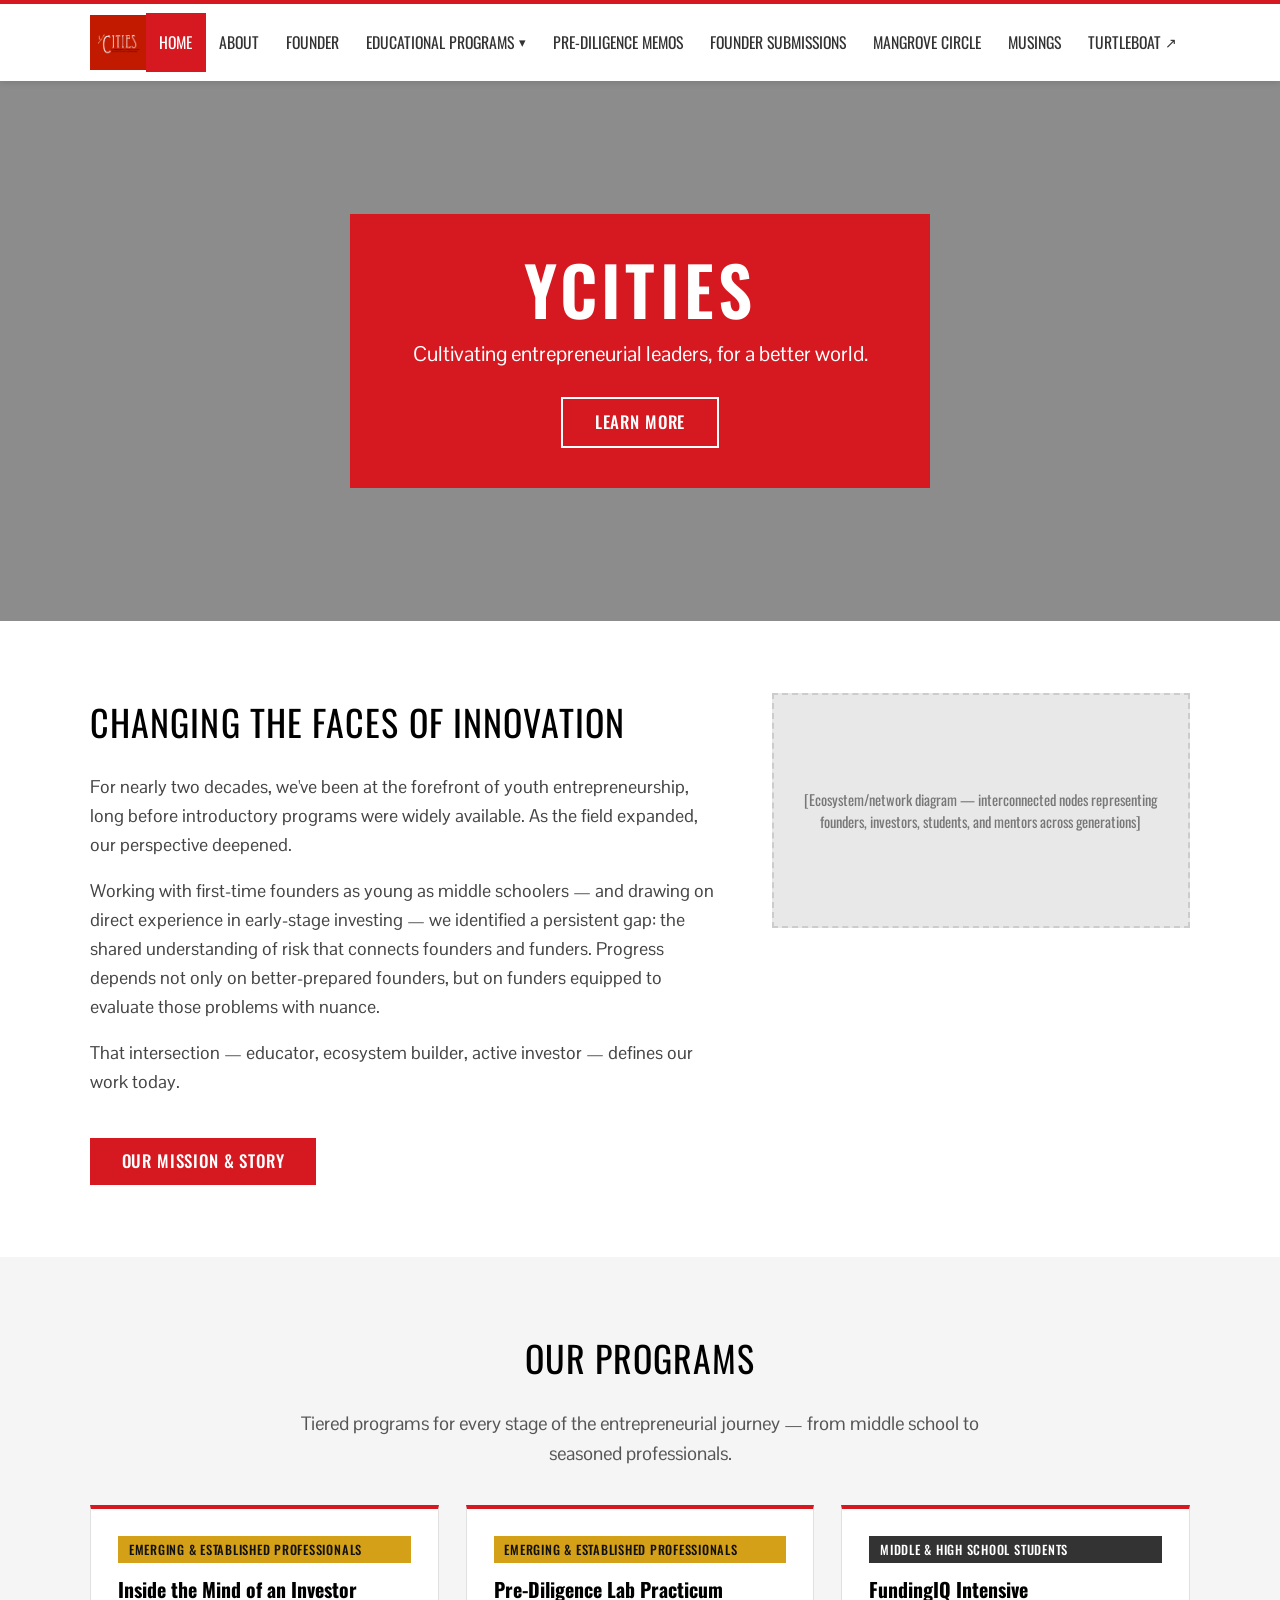
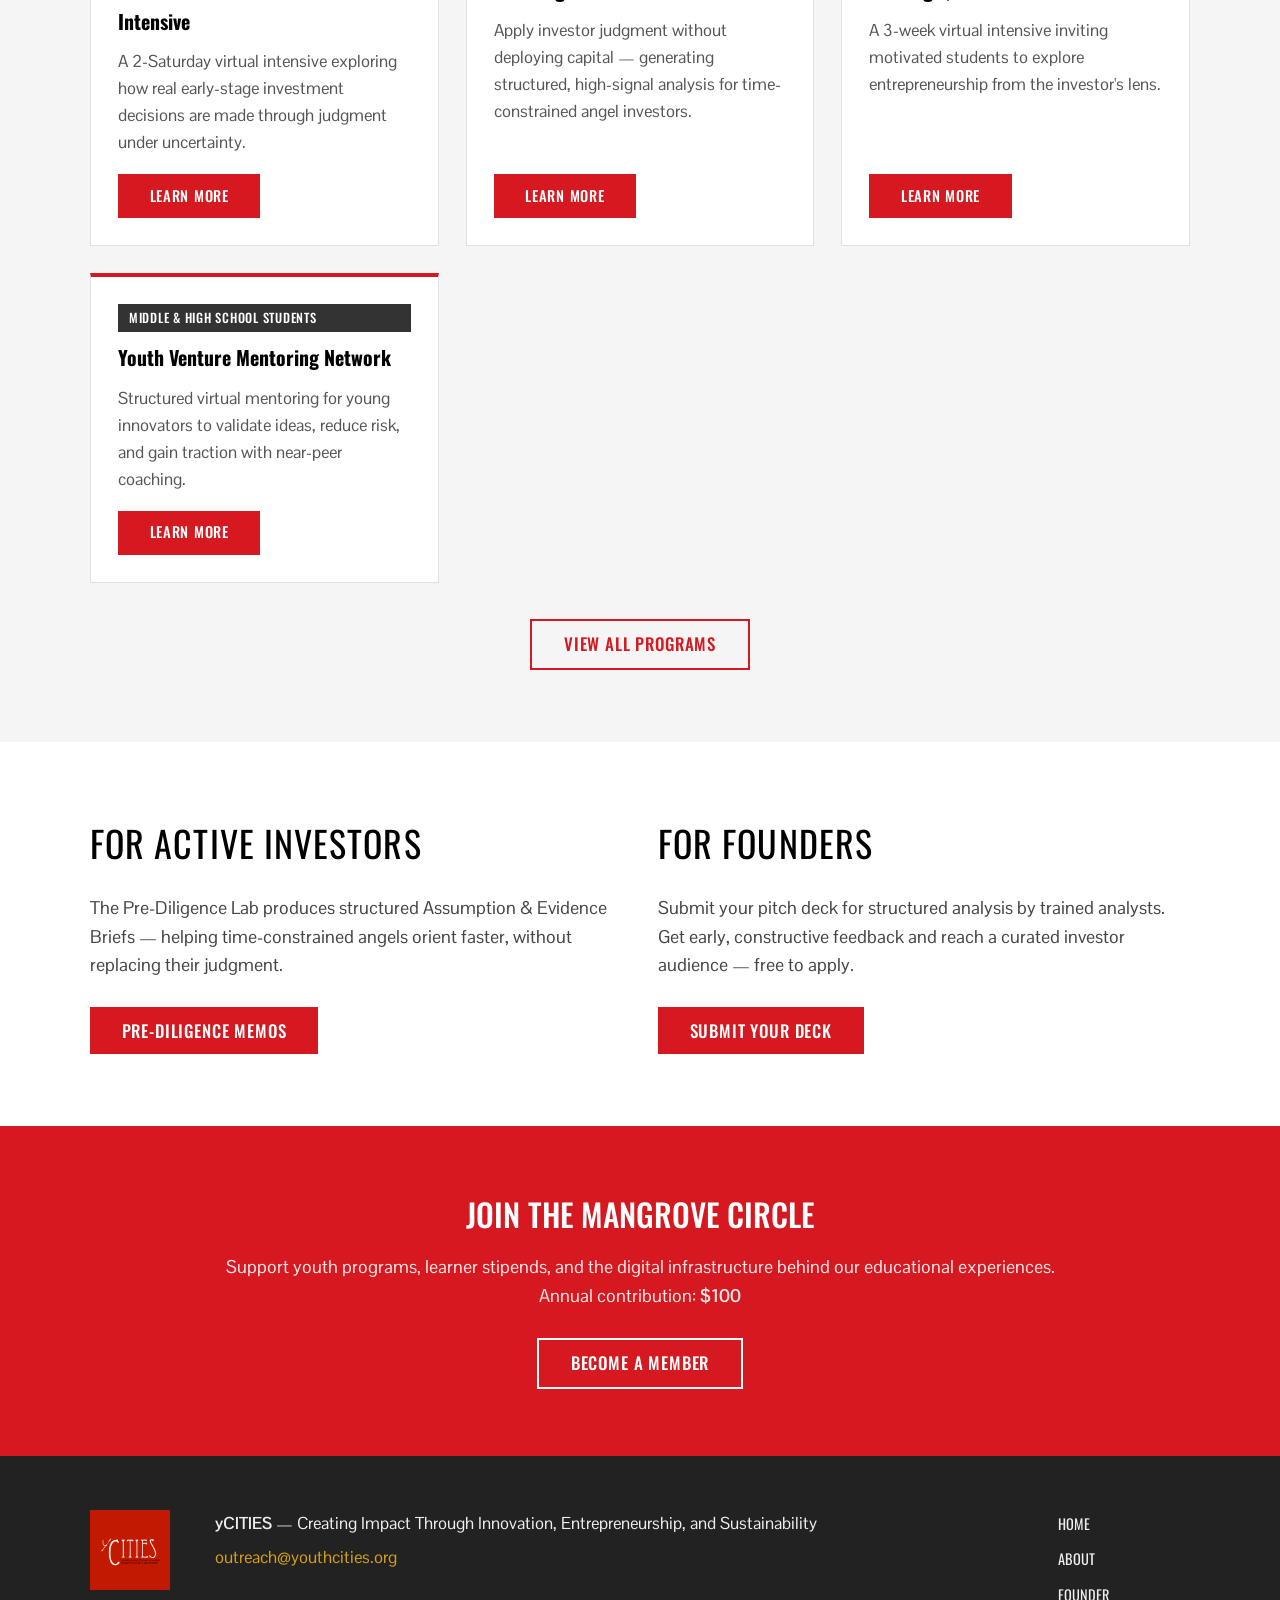
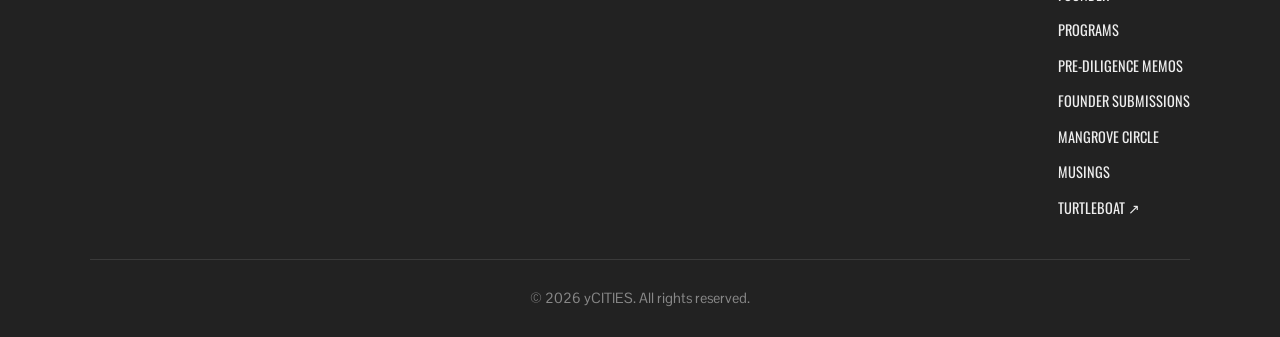
==== index.html @ 15540f51 "Initial launch build of yCITIES static website - 12 HTML pages: Home, About, Founder, Programs overv" ====
<!DOCTYPE html>
<html lang="en">
<head>
  <meta charset="UTF-8">
  <meta name="viewport" content="width=device-width, initial-scale=1.0">
  <title>yCITIES — Creating Impact Through Innovation, Entrepreneurship &amp; Sustainability</title>
  <meta name="description" content="yCITIES cultivates entrepreneurial leaders through programs that bridge founders, investors, and learners of all ages toward a better world.">
  <meta property="og:title" content="yCITIES — Cultivating Entrepreneurial Leaders">
  <meta property="og:description" content="Creating impact through innovation, entrepreneurship, and sustainability.">
  <meta property="og:type" content="website">
  <link rel="canonical" href="https://youthcities.org/">
  <link rel="stylesheet" href="css/style.css">
</head>
<body>

  <a href="#main-content" class="skip-link">Skip to main content</a>

  <!-- ===== HEADER ===== -->
  <header class="site-header">
    <div class="container header-inner">
      <a href="index.html" class="logo-link" aria-label="yCITIES — Return to homepage">
        <img src="images/yCITIES-logo.png" alt="yCITIES logo" class="logo">
      </a>
      <button class="nav-toggle" aria-expanded="false" aria-controls="main-nav" aria-label="Toggle navigation menu">
        <span class="hamburger" aria-hidden="true"></span>
      </button>
      <nav id="main-nav" class="main-nav" aria-label="Main navigation">
        <ul class="nav-list">
          <li class="active"><a href="index.html" aria-current="page">Home</a></li>
          <li><a href="about.html">About</a></li>
          <li><a href="founder.html">Founder</a></li>
          <li class="has-dropdown">
            <a href="programs.html" aria-haspopup="true" aria-expanded="false">Educational Programs <span class="arrow" aria-hidden="true">▾</span></a>
            <ul class="dropdown" role="menu" aria-label="Educational Programs submenu">
              <li class="dropdown-group-label" aria-hidden="true">Emerging &amp; Established Professionals</li>
              <li role="none"><a href="imii.html" role="menuitem">Inside the Mind of an Investor Intensive</a></li>
              <li role="none"><a href="pre-diligence-lab.html" role="menuitem">Pre-Diligence Lab Practicum</a></li>
              <li class="dropdown-group-label" aria-hidden="true">Middle and High School Kids</li>
              <li role="none"><a href="fundingiq.html" role="menuitem">FundingIQ Intensive</a></li>
              <li role="none"><a href="youth-venture-mentoring.html" role="menuitem">Youth Venture Mentoring Network</a></li>
            </ul>
          </li>
          <li><a href="pre-diligence-memos.html">Pre-Diligence Memos</a></li>
          <li><a href="founder-submissions.html">Founder Submissions</a></li>
          <li><a href="mangrove-circle.html">Mangrove Circle</a></li>
          <li><a href="musings.html">Musings</a></li>
          <li><a href="https://ycities-turtleboat.vercel.app" target="_blank" rel="noopener noreferrer">Turtleboat <span class="ext-icon" aria-label="(opens in new tab)">↗</span></a></li>
        </ul>
      </nav>
    </div>
  </header>

  <!-- ===== MAIN ===== -->
  <main id="main-content">

    <!-- Hero -->
    <section class="hero" aria-label="Homepage hero — yCITIES">
      <div class="hero-card">
        <h1>yCITIES</h1>
        <p class="hero-tagline">Cultivating entrepreneurial leaders, for a better world.</p>
        <a href="#intro" class="btn btn-outline-white">Learn More</a>
      </div>
    </section>

    <!-- Intro: Changing the Faces of Innovation -->
    <section id="intro" class="section-white">
      <div class="container two-col-60-40">
        <div>
          <h2 class="section-heading">Changing the Faces of Innovation</h2>
          <p>For nearly two decades, we've been at the forefront of youth entrepreneurship, long before introductory programs were widely available. As the field expanded, our perspective deepened.</p>
          <p>Working with first-time founders as young as middle schoolers — and drawing on direct experience in early-stage investing — we identified a persistent gap: the shared understanding of risk that connects founders and funders. Progress depends not only on better-prepared founders, but on funders equipped to evaluate those problems with nuance.</p>
          <p>That intersection — educator, ecosystem builder, active investor — defines our work today.</p>
          <a href="about.html" class="btn btn-primary" style="margin-top:1.25rem;">Our Mission &amp; Story</a>
        </div>
        <div aria-hidden="true">
          <div class="img-placeholder">
            [Ecosystem/network diagram — interconnected nodes representing founders, investors, students, and mentors across generations]
          </div>
        </div>
      </div>
    </section>

    <!-- Programs Overview -->
    <section class="section-gray">
      <div class="container">
        <h2 class="section-heading" style="text-align:center;">Our Programs</h2>
        <p style="text-align:center; font-size:1.05rem; color:#555; max-width:680px; margin:0 auto;">
          Tiered programs for every stage of the entrepreneurial journey — from middle school to seasoned professionals.
        </p>

        <div class="card-grid">

          <article class="card">
            <span class="audience-badge">Emerging &amp; Established Professionals</span>
            <h3>Inside the Mind of an Investor Intensive</h3>
            <p>A 2-Saturday virtual intensive exploring how real early-stage investment decisions are made through judgment under uncertainty.</p>
            <a href="imii.html" class="btn btn-primary">Learn More</a>
          </article>

          <article class="card">
            <span class="audience-badge">Emerging &amp; Established Professionals</span>
            <h3>Pre-Diligence Lab Practicum</h3>
            <p>Apply investor judgment without deploying capital — generating structured, high-signal analysis for time-constrained angel investors.</p>
            <a href="pre-diligence-lab.html" class="btn btn-primary">Learn More</a>
          </article>

          <article class="card">
            <span class="audience-badge youth">Middle &amp; High School Students</span>
            <h3>FundingIQ Intensive</h3>
            <p>A 3-week virtual intensive inviting motivated students to explore entrepreneurship from the investor's lens.</p>
            <a href="fundingiq.html" class="btn btn-primary">Learn More</a>
          </article>

          <article class="card">
            <span class="audience-badge youth">Middle &amp; High School Students</span>
            <h3>Youth Venture Mentoring Network</h3>
            <p>Structured virtual mentoring for young innovators to validate ideas, reduce risk, and gain traction with near-peer coaching.</p>
            <a href="youth-venture-mentoring.html" class="btn btn-primary">Learn More</a>
          </article>

        </div>

        <div style="text-align:center; margin-top:2rem;">
          <a href="programs.html" class="btn btn-outline">View All Programs</a>
        </div>
      </div>
    </section>

    <!-- Investors CTA -->
    <section class="section-white">
      <div class="container two-col" style="gap:2rem; align-items:center;">
        <div>
          <h2 class="section-heading">For Active Investors</h2>
          <p>The Pre-Diligence Lab produces structured Assumption &amp; Evidence Briefs — helping time-constrained angels orient faster, without replacing their judgment.</p>
          <a href="pre-diligence-memos.html" class="btn btn-primary" style="margin-top:0.5rem;">Pre-Diligence Memos</a>
        </div>
        <div>
          <h2 class="section-heading">For Founders</h2>
          <p>Submit your pitch deck for structured analysis by trained analysts. Get early, constructive feedback and reach a curated investor audience — free to apply.</p>
          <a href="founder-submissions.html" class="btn btn-primary" style="margin-top:0.5rem;">Submit Your Deck</a>
        </div>
      </div>
    </section>

    <!-- Mangrove Circle Callout -->
    <div class="cta-band">
      <div class="container">
        <h2>Join the Mangrove Circle</h2>
        <p>Support youth programs, learner stipends, and the digital infrastructure behind our educational experiences.<br>Annual contribution: <strong>$100</strong></p>
        <a href="mangrove-circle.html" class="btn btn-outline-white">Become a Member</a>
      </div>
    </div>

  </main>

  <!-- ===== FOOTER ===== -->
  <footer class="site-footer">
    <div class="container">
      <div class="footer-inner">
        <div class="footer-logo">
          <a href="index.html" aria-label="yCITIES homepage">
            <img src="images/yCITIES-logo.png" alt="yCITIES" width="80">
          </a>
        </div>
        <div class="footer-content">
          <p><strong>yCITIES</strong> — Creating Impact Through Innovation, Entrepreneurship, and Sustainability</p>
          <p><a href="mailto:outreach@youthcities.org" class="footer-email">outreach@youthcities.org</a></p>
        </div>
        <nav class="footer-nav" aria-label="Footer navigation">
          <ul>
            <li><a href="index.html">Home</a></li>
            <li><a href="about.html">About</a></li>
            <li><a href="founder.html">Founder</a></li>
            <li><a href="programs.html">Programs</a></li>
            <li><a href="pre-diligence-memos.html">Pre-Diligence Memos</a></li>
            <li><a href="founder-submissions.html">Founder Submissions</a></li>
            <li><a href="mangrove-circle.html">Mangrove Circle</a></li>
            <li><a href="musings.html">Musings</a></li>
            <li><a href="https://ycities-turtleboat.vercel.app" target="_blank" rel="noopener noreferrer">Turtleboat ↗</a></li>
          </ul>
        </nav>
      </div>
      <p class="footer-copy">&copy; 2026 yCITIES. All rights reserved.</p>
    </div>
  </footer>

  <script src="js/main.js"></script>
</body>
</html>
---- css/style.css ----
/* ============================================================
   yCITIES — Global Stylesheet
   Fonts: Oswald (headings/nav) + Pontano Sans (body)
   Primary red: #d61920 | Golden accent: #D4A017
   Body text: #444444 | Headings: #000000
   ============================================================ */

@import url('https://fonts.googleapis.com/css2?family=Oswald:wght@400;500;600&family=Pontano+Sans&display=swap');

/* ---- Reset & Base ----------------------------------------- */
*, *::before, *::after { box-sizing: border-box; margin: 0; padding: 0; }

html { scroll-behavior: smooth; font-size: 18px; }

body {
  font-family: 'Pontano Sans', Arial, sans-serif;
  font-size: 1rem;
  line-height: 1.6;
  color: #444444;
  background: #ffffff;
}

img { max-width: 100%; height: auto; display: block; }

ul { list-style: none; }

a { color: #d61920; text-decoration: underline; }
a:hover, a:focus { color: #aa1218; }

/* ---- Accessibility ---------------------------------------- */
.skip-link {
  position: absolute;
  top: -100%;
  left: 0;
  background: #d61920;
  color: #fff;
  padding: 0.5rem 1rem;
  font-family: 'Oswald', sans-serif;
  font-size: 0.875rem;
  text-transform: uppercase;
  text-decoration: none;
  z-index: 9999;
}
.skip-link:focus { top: 0; }

a:focus-visible,
button:focus-visible {
  outline: 3px solid #D4A017;
  outline-offset: 2px;
}

/* ---- Layout ----------------------------------------------- */
.container { width: 90%; max-width: 1100px; margin: 0 auto; }

/* ---- Header ----------------------------------------------- */
.site-header {
  position: sticky;
  top: 0;
  z-index: 1000;
  background: #fff;
  border-top: 4px solid #d61920;
  box-shadow: 0 2px 6px rgba(0,0,0,0.1);
}

.header-inner {
  display: flex;
  align-items: center;
  justify-content: space-between;
  padding: 0.5rem 0;
}

.logo-link { display: flex; align-items: center; text-decoration: none; }
.logo { width: 100px; height: auto; }

/* ---- Hamburger -------------------------------------------- */
.nav-toggle {
  display: none;
  background: none;
  border: none;
  cursor: pointer;
  padding: 0.5rem;
  color: #333;
}

.hamburger,
.hamburger::before,
.hamburger::after {
  display: block;
  width: 24px;
  height: 2px;
  background: #333333;
  transition: transform 0.3s, background 0.3s;
}
.hamburger { position: relative; }
.hamburger::before,
.hamburger::after { content: ''; position: absolute; left: 0; }
.hamburger::before { top: -7px; }
.hamburger::after  { top:  7px; }

.nav-toggle[aria-expanded="true"] .hamburger { background: transparent; }
.nav-toggle[aria-expanded="true"] .hamburger::before { transform: rotate(45deg)  translate(5px,  5px); }
.nav-toggle[aria-expanded="true"] .hamburger::after  { transform: rotate(-45deg) translate(5px, -5px); }

/* ---- Main Nav --------------------------------------------- */
.main-nav .nav-list {
  display: flex;
  align-items: center;
}

.main-nav .nav-list > li > a {
  display: flex;
  align-items: center;
  padding: 0.5rem 0.75rem;
  font-family: 'Oswald', sans-serif;
  font-size: 0.875rem;
  font-weight: 400;
  text-transform: uppercase;
  text-decoration: none;
  color: #333333;
  line-height: 2.6;
  white-space: nowrap;
  transition: background 0.2s, color 0.2s;
}

.main-nav .nav-list > li > a:hover,
.main-nav .nav-list > li > a:focus,
.main-nav .nav-list > li.active > a {
  background: #d61920;
  color: #fff;
  text-decoration: none;
}

.arrow {
  margin-left: 0.25rem;
  font-size: 0.7rem;
  transition: transform 0.2s;
}
.has-dropdown:hover .arrow { transform: rotate(180deg); }

.ext-icon { font-size: 0.75rem; margin-left: 0.2rem; }

/* ---- Dropdown --------------------------------------------- */
.has-dropdown { position: relative; }

.dropdown {
  display: none;
  position: absolute;
  top: 100%;
  left: 0;
  background: #fff;
  border-top: 3px solid #d61920;
  box-shadow: 0 4px 12px rgba(0,0,0,0.15);
  min-width: 280px;
  z-index: 500;
  padding: 0.5rem 0;
}

.has-dropdown:hover .dropdown,
.has-dropdown:focus-within .dropdown { display: block; }

.dropdown-group-label {
  display: block;
  padding: 0.6rem 1rem 0.2rem;
  font-family: 'Oswald', sans-serif;
  font-size: 0.7rem;
  font-weight: 500;
  text-transform: uppercase;
  color: #D4A017;
  letter-spacing: 0.07em;
}
.dropdown-group-label:not(:first-child) {
  border-top: 1px solid #eee;
  margin-top: 0.25rem;
  padding-top: 0.75rem;
}

.dropdown li a {
  display: block;
  padding: 0.4rem 1rem 0.4rem 1.5rem;
  font-family: 'Oswald', sans-serif;
  font-size: 0.8125rem;
  text-transform: none;
  text-decoration: none;
  color: #333333;
  transition: background 0.2s, color 0.2s;
}
.dropdown li a:hover,
.dropdown li a:focus {
  background: #d61920;
  color: #fff;
  text-decoration: none;
}

/* ---- Hero (Home) ------------------------------------------ */
.hero {
  position: relative;
  min-height: 540px;
  background-image: url('../images/herobanner.png');
  background-size: cover;
  background-position: center;
  display: flex;
  align-items: center;
  justify-content: center;
}
.hero::before {
  content: '';
  position: absolute;
  inset: 0;
  background: rgba(0,0,0,0.45);
}

.hero-card {
  position: relative;
  z-index: 1;
  background: #d61920;
  color: #fff;
  text-align: center;
  padding: 2.25rem 3rem;
  max-width: 580px;
  width: 90%;
}
.hero-card h1 {
  font-family: 'Oswald', sans-serif;
  font-size: 3.75rem;
  font-weight: 600;
  letter-spacing: 0.06em;
  color: #fff;
  text-transform: uppercase;
  line-height: 1.05;
  margin-bottom: 0.75rem;
}
.hero-tagline {
  font-size: 1.15rem;
  line-height: 1.5;
  margin-bottom: 1.5rem;
  color: #fff;
}

/* ---- Buttons ---------------------------------------------- */
.btn {
  display: inline-block;
  padding: 0.65rem 1.75rem;
  font-family: 'Oswald', sans-serif;
  font-size: 0.9375rem;
  font-weight: 500;
  text-transform: uppercase;
  text-decoration: none;
  letter-spacing: 0.05em;
  border: none;
  cursor: pointer;
  transition: background 0.2s, color 0.2s;
  line-height: 1.4;
}

.btn-primary { background: #d61920; color: #fff; }
.btn-primary:hover, .btn-primary:focus { background: #aa1218; color: #fff; text-decoration: none; }

.btn-outline { background: transparent; color: #d61920; border: 2px solid #d61920; }
.btn-outline:hover, .btn-outline:focus { background: #d61920; color: #fff; text-decoration: none; }

.btn-outline-white { background: transparent; color: #fff; border: 2px solid #fff; }
.btn-outline-white:hover, .btn-outline-white:focus { background: #fff; color: #d61920; text-decoration: none; }

.btn-paypal {
  background: #0070ba;
  color: #fff;
  display: inline-flex;
  align-items: center;
  gap: 0.5rem;
}
.btn-paypal:hover, .btn-paypal:focus { background: #005ea6; color: #fff; text-decoration: none; }

/* ---- Sections --------------------------------------------- */
section { padding: 4rem 0; }
.section-white { background: #ffffff; }
.section-gray  { background: #F5F5F5; }
.section-dark  { background: #222222; color: #EEEEEE; }

.section-heading {
  font-family: 'Oswald', sans-serif;
  font-size: 2rem;
  font-weight: 400;
  color: #000000;
  text-transform: uppercase;
  margin-bottom: 1.25rem;
  letter-spacing: 0.03em;
}
.section-dark .section-heading { color: #fff; }

.section-subheading {
  font-family: 'Oswald', sans-serif;
  font-size: 1.35rem;
  font-weight: 400;
  color: #000000;
  margin-bottom: 0.75rem;
  margin-top: 2rem;
}
.section-subheading:first-child { margin-top: 0; }

p { margin-bottom: 1rem; }
p:last-child { margin-bottom: 0; }

/* ---- Page Hero (interior pages) --------------------------- */
.page-hero {
  background: #d61920;
  color: #fff;
  padding: 3rem 0;
}
.page-hero h1 {
  font-family: 'Oswald', sans-serif;
  font-size: 2.5rem;
  font-weight: 500;
  text-transform: uppercase;
  color: #fff;
  line-height: 1.2;
}
.page-hero .subtitle {
  font-size: 1.05rem;
  margin-top: 0.5rem;
  color: rgba(255,255,255,0.9);
  max-width: 680px;
}

/* ---- Cards ------------------------------------------------ */
.card-grid {
  display: grid;
  grid-template-columns: repeat(auto-fit, minmax(260px, 1fr));
  gap: 1.5rem;
  margin-top: 2rem;
}

.card {
  background: #fff;
  border: 1px solid #e0e0e0;
  border-top: 4px solid #d61920;
  padding: 1.5rem;
  display: flex;
  flex-direction: column;
}
.card h3 {
  font-family: 'Oswald', sans-serif;
  font-size: 1.1rem;
  color: #000;
  margin-bottom: 0.6rem;
}
.card p { flex: 1; font-size: 0.9375rem; color: #555; margin-bottom: 1rem; }
.card .btn { align-self: flex-start; font-size: 0.8125rem; }

.audience-badge {
  display: inline-block;
  background: #D4A017;
  color: #111111;
  font-family: 'Oswald', sans-serif;
  font-size: 0.7rem;
  font-weight: 500;
  text-transform: uppercase;
  letter-spacing: 0.06em;
  padding: 0.2rem 0.6rem;
  margin-bottom: 0.6rem;
}
.audience-badge.youth { background: #333333; color: #fff; }

/* ---- Two-column layouts ----------------------------------- */
.two-col {
  display: grid;
  grid-template-columns: 1fr 1fr;
  gap: 3rem;
  align-items: start;
}
.two-col-60-40 {
  display: grid;
  grid-template-columns: 3fr 2fr;
  gap: 3rem;
  align-items: start;
}
.founder-layout {
  display: grid;
  grid-template-columns: 260px 1fr;
  gap: 2.5rem;
  align-items: start;
}

.founder-photo-placeholder {
  width: 100%;
  aspect-ratio: 3/4;
  background: #f0f0f0;
  border: 4px solid #d61920;
  display: flex;
  align-items: center;
  justify-content: center;
  flex-direction: column;
  color: #888;
  font-family: 'Oswald', sans-serif;
  font-size: 0.8125rem;
  text-align: center;
  padding: 1rem;
}

/* ---- Lists ------------------------------------------------ */
.content-list {
  list-style: disc;
  padding-left: 1.5rem;
  margin-bottom: 1rem;
}
.content-list li { margin-bottom: 0.5rem; }

.check-list { list-style: none; padding: 0; }
.check-list li {
  padding-left: 1.75rem;
  position: relative;
  margin-bottom: 0.5rem;
}
.check-list li::before {
  content: '✓';
  position: absolute;
  left: 0;
  color: #d61920;
  font-weight: bold;
}

/* ---- Info / Prerequisite Boxes ---------------------------- */
.info-box {
  background: #f5f5f5;
  border-left: 4px solid #d61920;
  padding: 1rem 1.25rem;
  margin: 1.5rem 0;
  font-size: 0.9375rem;
}
.info-box strong {
  font-family: 'Oswald', sans-serif;
  font-size: 0.8rem;
  text-transform: uppercase;
  letter-spacing: 0.06em;
  display: block;
  margin-bottom: 0.3rem;
  color: #d61920;
}

.note-box {
  background: #fffbf0;
  border-left: 4px solid #D4A017;
  padding: 1rem 1.25rem;
  margin: 1.5rem 0;
  font-size: 0.9375rem;
}
.note-box strong {
  font-family: 'Oswald', sans-serif;
  font-size: 0.8rem;
  text-transform: uppercase;
  letter-spacing: 0.06em;
  display: block;
  margin-bottom: 0.3rem;
  color: #b88a0e;
}

/* ---- CTA Band --------------------------------------------- */
.cta-band {
  background: #d61920;
  color: #fff;
  padding: 3.5rem 0;
  text-align: center;
}
.cta-band h2 {
  font-family: 'Oswald', sans-serif;
  font-size: 1.75rem;
  font-weight: 500;
  color: #fff;
  text-transform: uppercase;
  margin-bottom: 0.75rem;
}
.cta-band p { font-size: 1rem; color: rgba(255,255,255,0.9); margin-bottom: 1.5rem; }

.payment-buttons {
  display: flex;
  gap: 1rem;
  flex-wrap: wrap;
  justify-content: center;
  margin-top: 1rem;
}

/* ---- Image Placeholder ------------------------------------ */
.img-placeholder {
  width: 100%;
  aspect-ratio: 16/9;
  background: #e8e8e8;
  display: flex;
  align-items: center;
  justify-content: center;
  color: #777;
  font-family: 'Oswald', sans-serif;
  font-size: 0.8125rem;
  text-align: center;
  padding: 1.5rem;
  border: 2px dashed #ccc;
  line-height: 1.5;
}

/* ---- Mission Quote ---------------------------------------- */
.mission-statement {
  font-family: 'Oswald', sans-serif;
  font-size: 1.4rem;
  font-weight: 400;
  color: #d61920;
  line-height: 1.45;
  border-left: 5px solid #D4A017;
  padding: 1rem 1.5rem;
  margin-bottom: 2rem;
  background: #fafafa;
}

/* ---- Breadcrumb ------------------------------------------- */
.breadcrumb {
  padding: 0.6rem 0;
  background: #f5f5f5;
  font-size: 0.8125rem;
  color: #666;
  border-bottom: 1px solid #e8e8e8;
}
.breadcrumb a { color: #d61920; text-decoration: none; }
.breadcrumb a:hover { text-decoration: underline; }
.breadcrumb span { margin: 0 0.4rem; color: #999; }

/* ---- Program Page Layout ---------------------------------- */
.program-content { max-width: 820px; }

/* ---- Footer ----------------------------------------------- */
.site-footer {
  background: #222222;
  color: #EEEEEE;
  border-top: 4px solid #d61920;
  padding: 3rem 0 1.5rem;
}

.footer-inner {
  display: grid;
  grid-template-columns: auto 1fr auto;
  gap: 2.5rem;
  align-items: start;
  margin-bottom: 2rem;
}

.site-footer a { color: #EEEEEE; text-decoration: none; }
.site-footer a:hover, .site-footer a:focus { color: #D4A017; text-decoration: underline; }

.footer-content p { font-size: 0.9375rem; margin-bottom: 0.4rem; }
.footer-content .footer-email { color: #D4A017; }
.footer-content .footer-email:hover { color: #fff; }

.footer-nav ul { display: flex; flex-direction: column; gap: 0.375rem; }
.footer-nav a {
  font-family: 'Oswald', sans-serif;
  font-size: 0.8rem;
  text-transform: uppercase;
}

.footer-copy {
  text-align: center;
  font-size: 0.8rem;
  color: #888;
  border-top: 1px solid #3a3a3a;
  padding-top: 1.5rem;
}

/* ---- Responsive ------------------------------------------- */
@media (max-width: 1000px) {
  .nav-toggle { display: block; }

  .main-nav {
    display: none;
    position: absolute;
    top: 100%;
    left: 0;
    right: 0;
    background: #d61920;
    z-index: 999;
    max-height: 85vh;
    overflow-y: auto;
    box-shadow: 0 4px 12px rgba(0,0,0,0.25);
  }
  .main-nav.open { display: block; }

  .main-nav .nav-list {
    flex-direction: column;
    align-items: stretch;
  }
  .main-nav .nav-list > li > a {
    color: #fff;
    padding: 0.8rem 1.25rem;
    line-height: 1.4;
    border-bottom: 1px solid rgba(255,255,255,0.15);
  }
  .main-nav .nav-list > li > a:hover,
  .main-nav .nav-list > li > a:focus {
    background: rgba(0,0,0,0.2);
    color: #fff;
  }
  .main-nav .nav-list > li.active > a {
    background: rgba(0,0,0,0.3);
    color: #fff;
  }

  .has-dropdown { position: static; }

  .dropdown {
    position: static;
    display: none;
    box-shadow: none;
    border-top: none;
    background: rgba(0,0,0,0.18);
    padding: 0;
  }
  .dropdown.open { display: block; }

  .dropdown-group-label {
    color: #D4A017;
    padding: 0.6rem 1.25rem 0.2rem 2rem;
  }
  .dropdown-group-label:not(:first-child) {
    border-top: 1px solid rgba(255,255,255,0.1);
  }
  .dropdown li a {
    color: #fff;
    padding: 0.5rem 1.25rem 0.5rem 2.5rem;
  }
  .dropdown li a:hover,
  .dropdown li a:focus { background: rgba(0,0,0,0.2); color: #fff; }
}

@media (max-width: 768px) {
  html { font-size: 16px; }

  .hero { min-height: 380px; }
  .hero-card { padding: 1.75rem 1.5rem; }
  .hero-card h1 { font-size: 2.75rem; }

  .two-col,
  .two-col-60-40,
  .founder-layout { grid-template-columns: 1fr; gap: 2rem; }

  .founder-photo-placeholder { aspect-ratio: 4/3; max-height: 260px; }

  .footer-inner { grid-template-columns: 1fr; gap: 1.5rem; }

  .section-heading { font-size: 1.65rem; }
  .page-hero h1 { font-size: 1.9rem; }
  .page-hero { padding: 2.25rem 0; }

  section { padding: 3rem 0; }
}

@media (max-width: 480px) {
  .hero-card h1 { font-size: 2.25rem; }
  .card-grid { grid-template-columns: 1fr; }
}
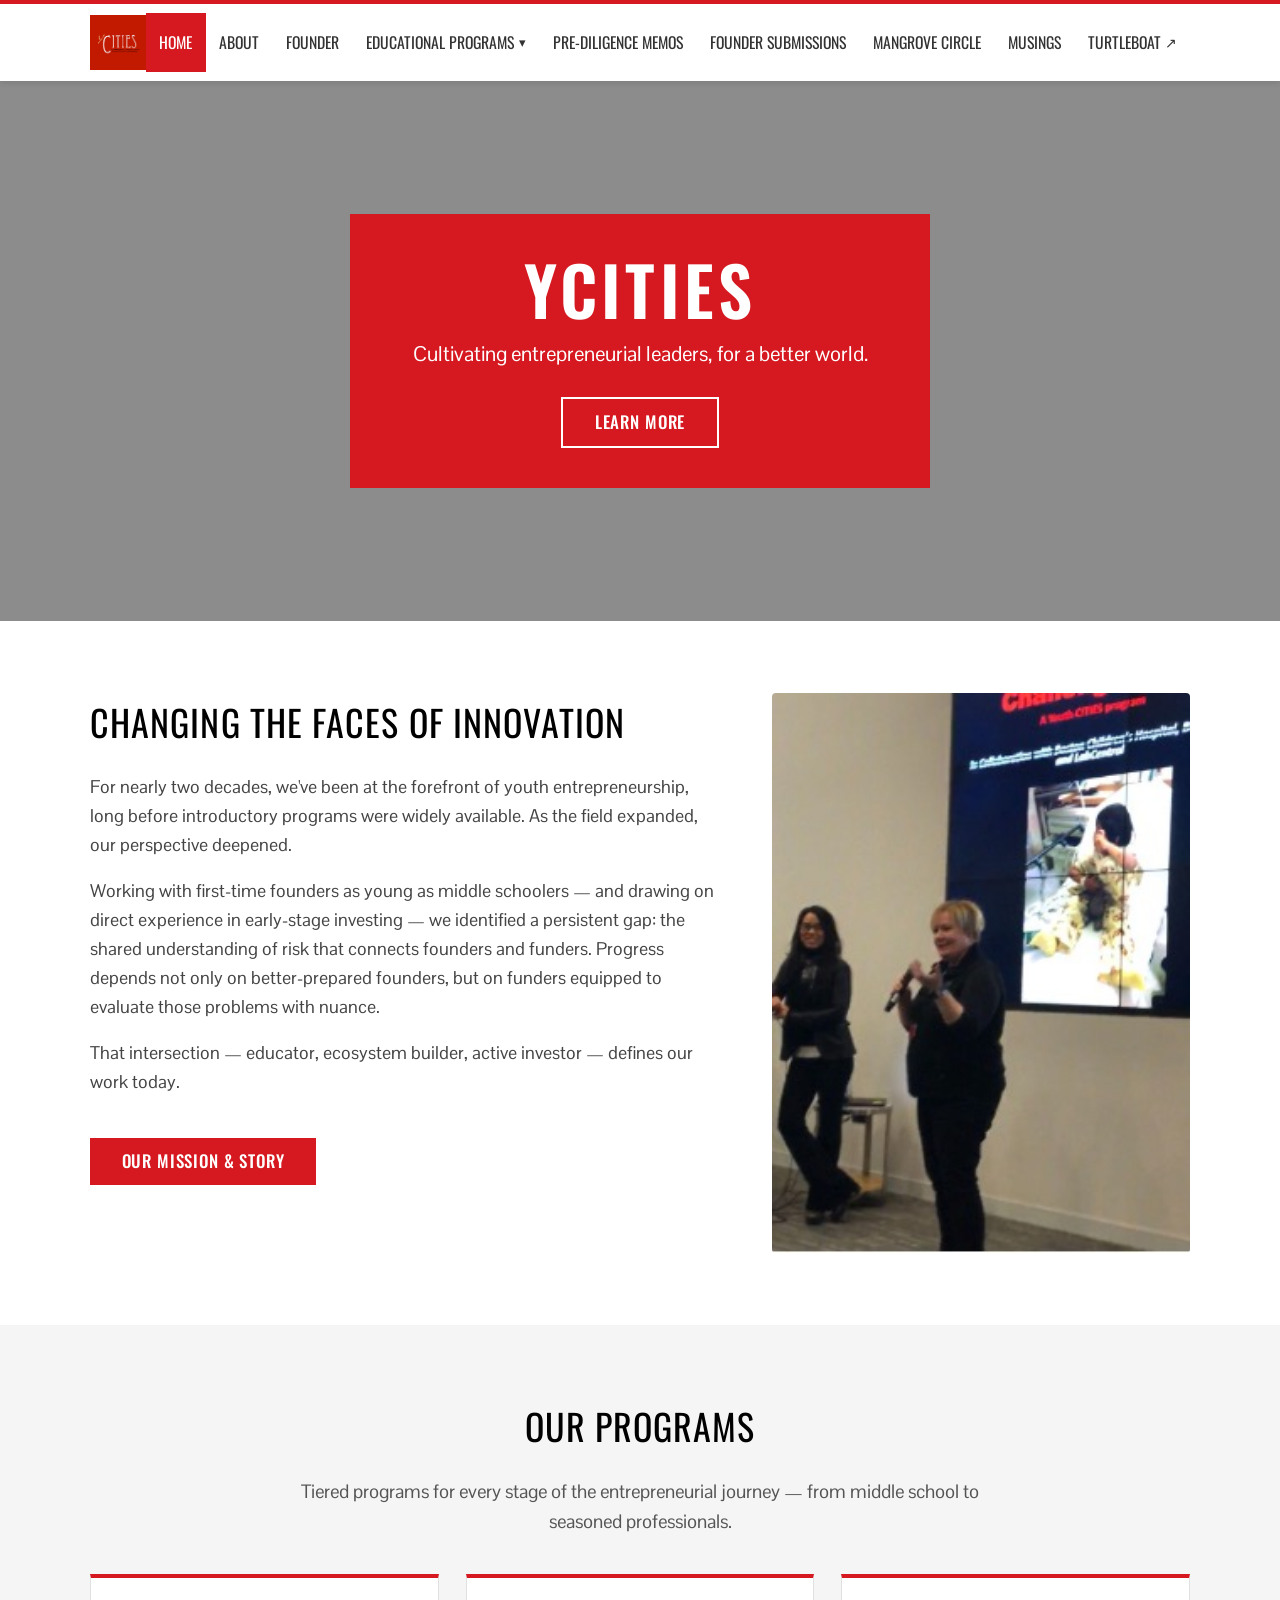
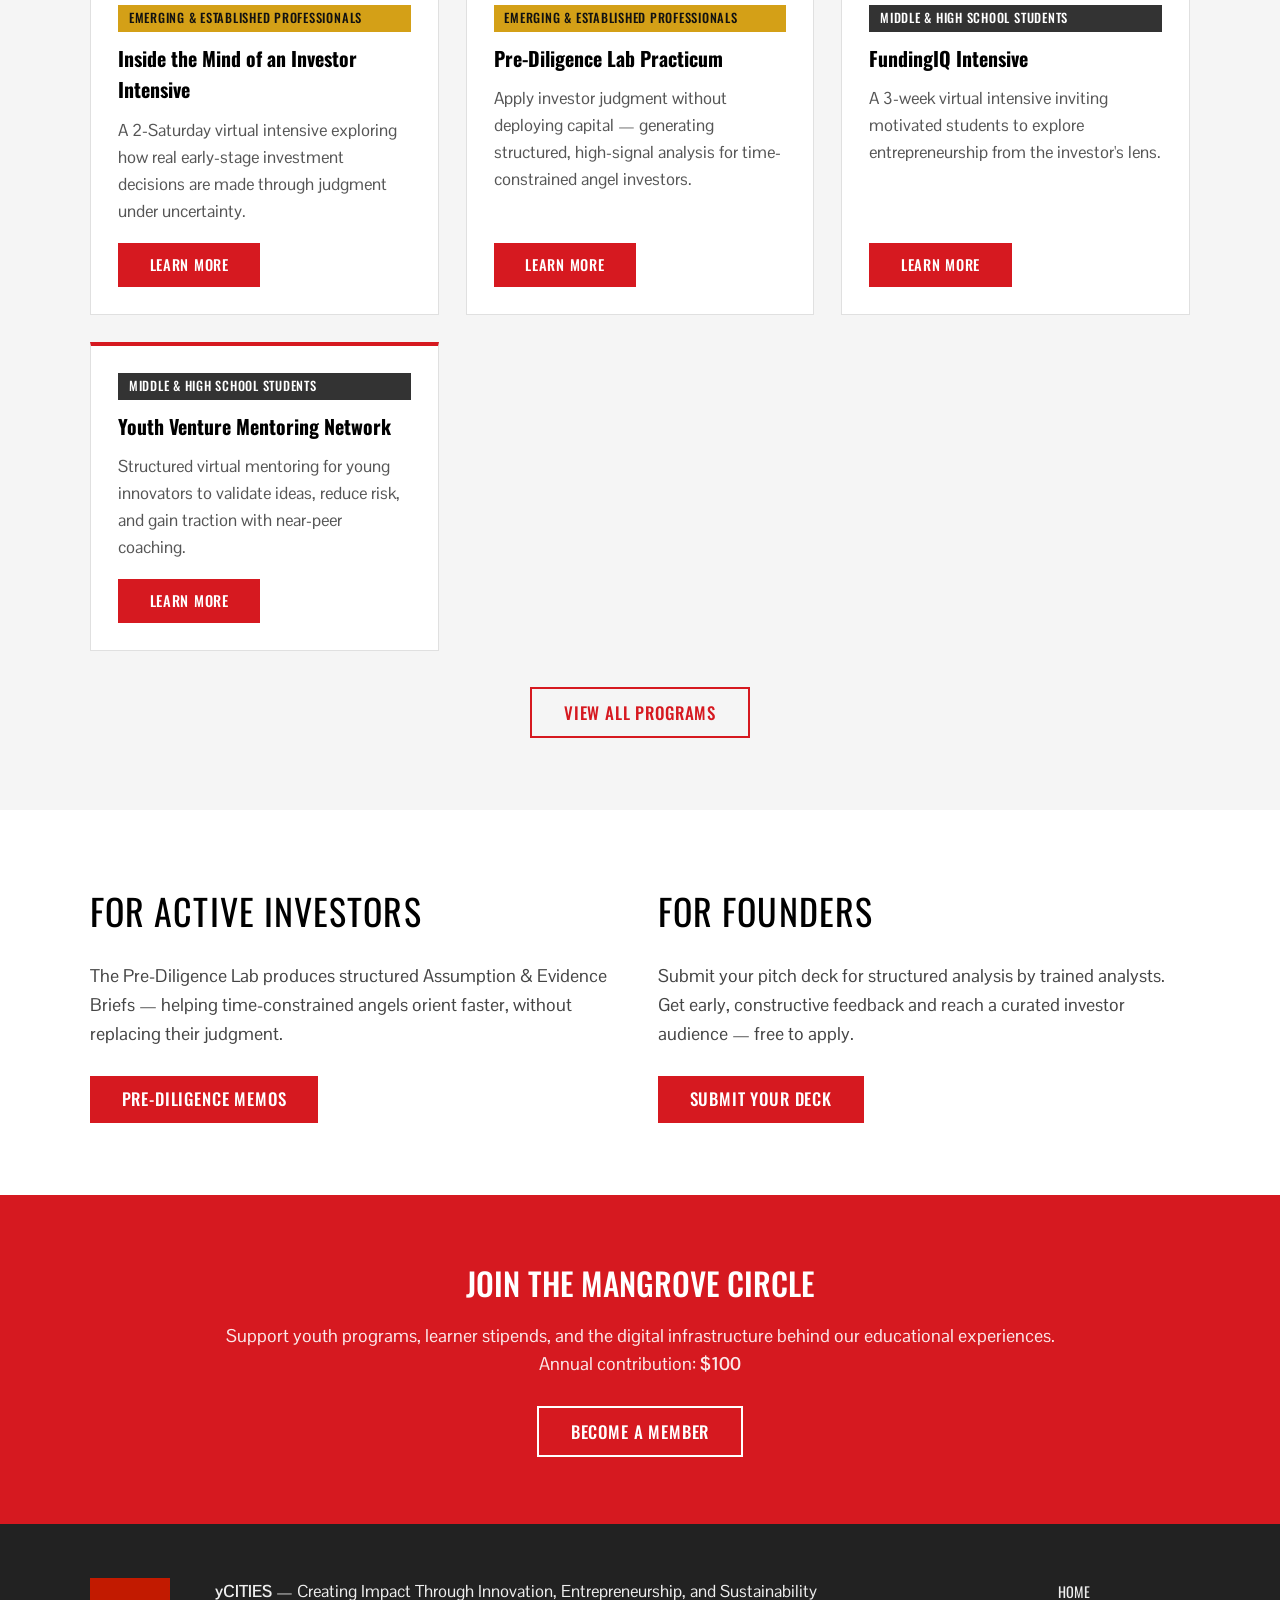
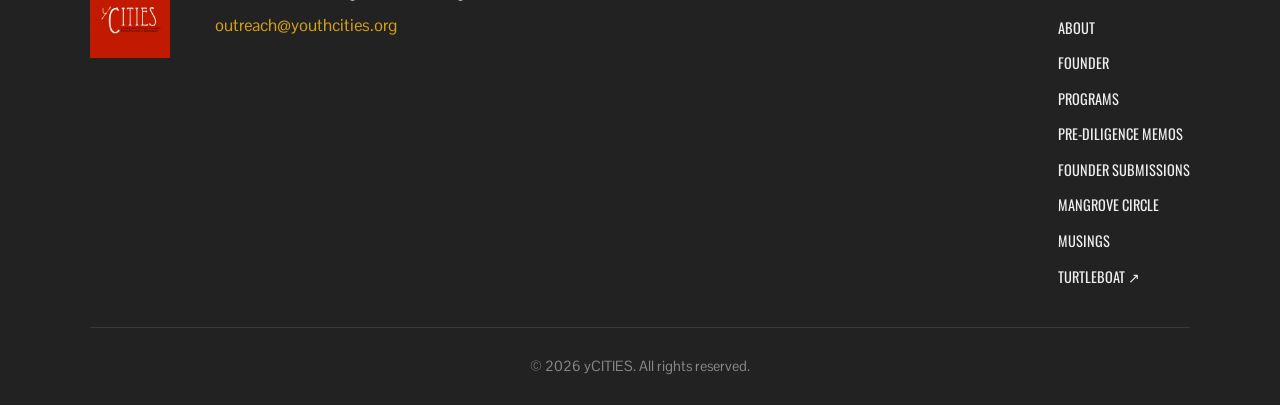
==== commit efafbe61: "Add images and update content across site pages - Add new images: home-facesofinnovation.jpg, mangro" ====
--- a/index.html
+++ b/index.html
@@ -72,10 +72,8 @@
           <p>That intersection — educator, ecosystem builder, active investor — defines our work today.</p>
           <a href="about.html" class="btn btn-primary" style="margin-top:1.25rem;">Our Mission &amp; Story</a>
         </div>
-        <div aria-hidden="true">
-          <div class="img-placeholder">
-            [Ecosystem/network diagram — interconnected nodes representing founders, investors, students, and mentors across generations]
-          </div>
+        <div>
+          <img src="images/home-facesofinnovation.jpg" alt="Connecting founders, investors, students, and mentors across generations" style="width:100%;height:auto;display:block;border-radius:4px;">
         </div>
       </div>
     </section>
